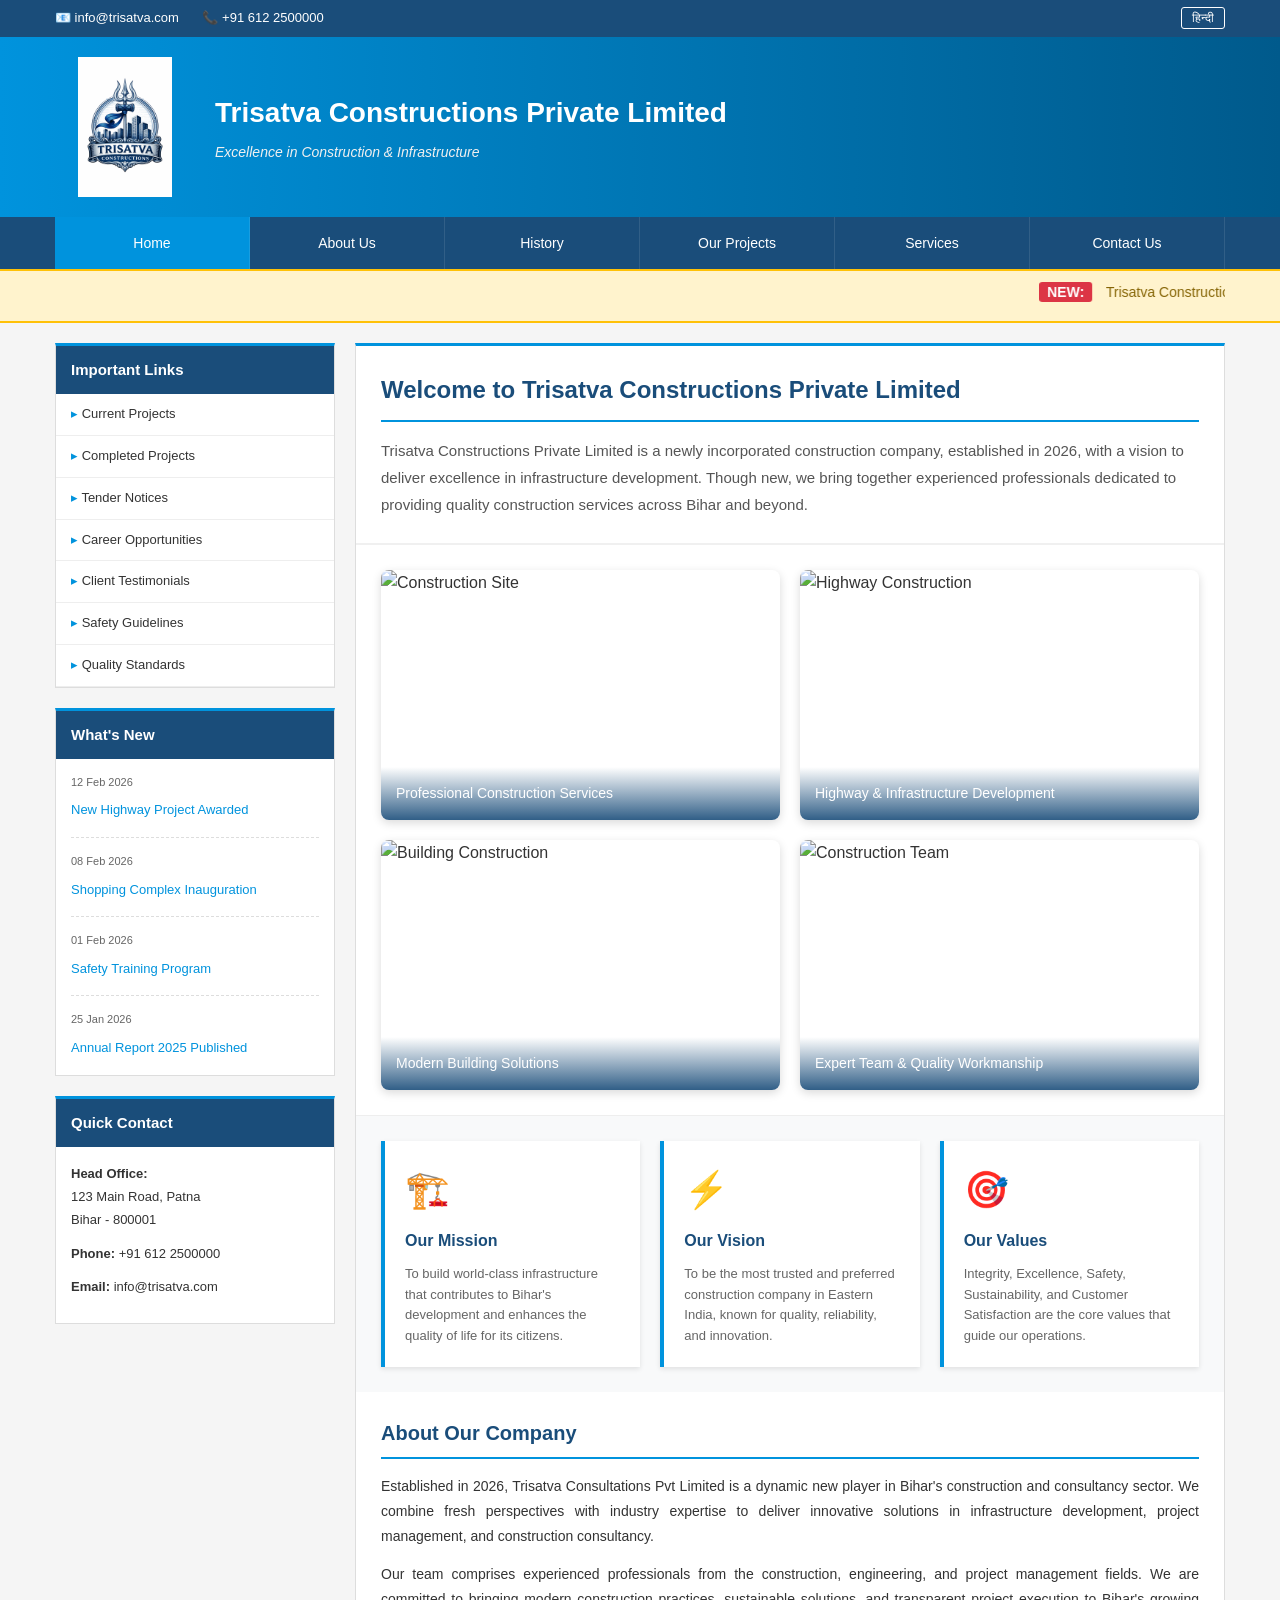
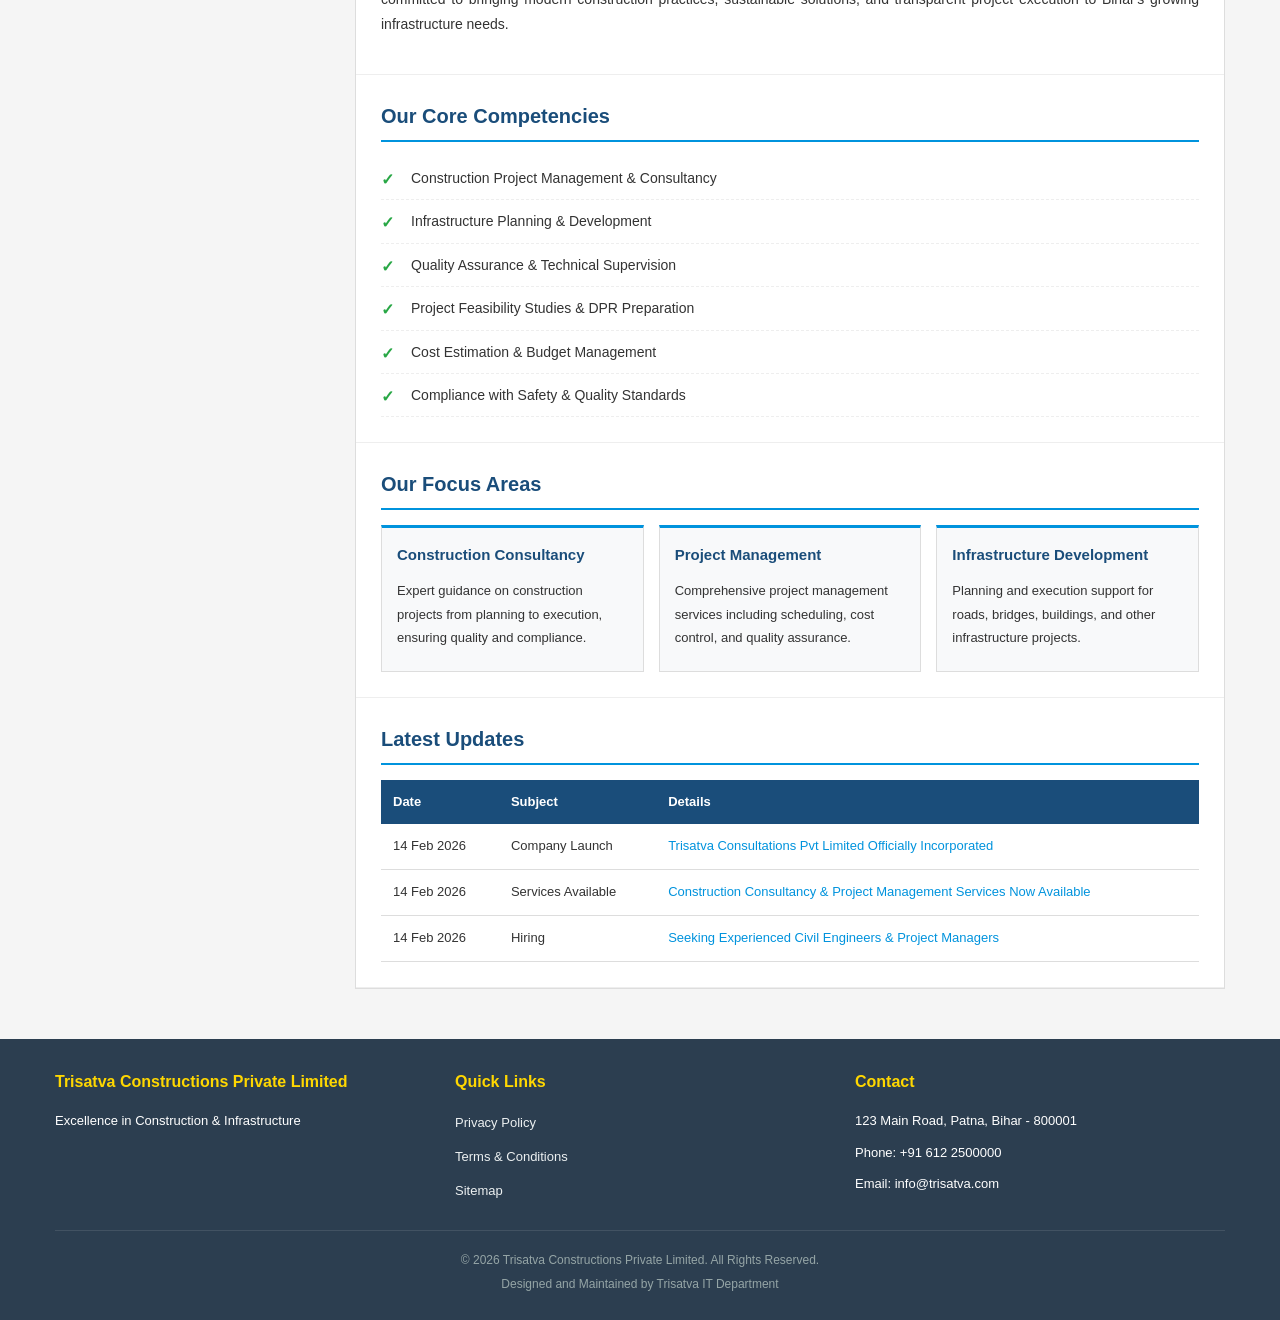
==== index.html @ 4ab8eb3f "Add files via upload" ====
<!DOCTYPE html>
<html lang="en">
<head>
    <meta charset="UTF-8">
    <meta name="viewport" content="width=device-width, initial-scale=1.0">
    <title>ABC Construction Company - Home</title>
    <link rel="stylesheet" href="styles.css">
</head>
<body>
    <!-- Top Header Bar -->
    <div class="top-bar">
        <div class="container">
            <div class="top-bar-left">
                <span>📧 info@trisatva.com</span>
                <span>📞 +91 612 2500000</span>
            </div>
            <div class="top-bar-right">
                <a href="#" class="lang-switch">हिन्दी</a>
            </div>
        </div>
    </div>

    <!-- Main Header -->
    <header class="main-header">
        <div class="container">
            <div class="header-content">
                <div class="logo-section">
                    <img src="logo.png" alt="Trisatva Constructions Logo" class="company-logo">
                    <div class="company-title">
                        <h1>Trisatva Constructions Private Limited</h1>
                        <p class="tagline">Excellence in Construction & Infrastructure</p>
                    </div>
                </div>
            </div>
        </div>
    </header>

    <!-- Navigation -->
    <nav class="main-nav">
        <div class="container">
            <ul class="nav-menu">
                <li><a href="index.html" class="active">Home</a></li>
                <li><a href="about.html">About Us</a></li>
                <li><a href="history.html">History</a></li>
                <li><a href="projects.html">Our Projects</a></li>
                <li><a href="services.html">Services</a></li>
                <li><a href="contact.html">Contact Us</a></li>
            </ul>
        </div>
    </nav>

    <!-- Notice Bar -->
    <div class="notice-bar">
        <div class="container">
            <marquee behavior="scroll" direction="left">
                <span class="notice-new">NEW:</span> Trisatva Constructions Private Limited - Now Operational | Offering Construction Services & Project Management | Seeking Experienced Professionals to Join Our Team
            </marquee>
        </div>
    </div>

    <!-- Main Content -->
    <main class="main-content">
        <div class="container">
            <div class="content-wrapper">
                <!-- Left Sidebar -->
                <aside class="sidebar">
                    <div class="sidebar-box">
                        <h3>Important Links</h3>
                        <ul class="sidebar-links">
                            <li><a href="#">Current Projects</a></li>
                            <li><a href="#">Completed Projects</a></li>
                            <li><a href="#">Tender Notices</a></li>
                            <li><a href="#">Career Opportunities</a></li>
                            <li><a href="#">Client Testimonials</a></li>
                            <li><a href="#">Safety Guidelines</a></li>
                            <li><a href="#">Quality Standards</a></li>
                        </ul>
                    </div>

                    <div class="sidebar-box">
                        <h3>What's New</h3>
                        <ul class="updates-list">
                            <li>
                                <span class="date">12 Feb 2026</span>
                                <a href="#">New Highway Project Awarded</a>
                            </li>
                            <li>
                                <span class="date">08 Feb 2026</span>
                                <a href="#">Shopping Complex Inauguration</a>
                            </li>
                            <li>
                                <span class="date">01 Feb 2026</span>
                                <a href="#">Safety Training Program</a>
                            </li>
                            <li>
                                <span class="date">25 Jan 2026</span>
                                <a href="#">Annual Report 2025 Published</a>
                            </li>
                        </ul>
                    </div>

                    <div class="sidebar-box">
                        <h3>Quick Contact</h3>
                        <div class="contact-info">
                            <p><strong>Head Office:</strong><br>
                            123 Main Road, Patna<br>
                            Bihar - 800001</p>
                            <p><strong>Phone:</strong> +91 612 2500000</p>
                            <p><strong>Email:</strong> info@trisatva.com</p>
                        </div>
                    </div>
                </aside>

                <!-- Main Content Area -->
                <section class="content-main">
                    <div class="welcome-section">
                        <h2>Welcome to Trisatva Constructions Private Limited</h2>
                        <p class="intro-text">
                            Trisatva Constructions Private Limited is a newly incorporated construction company, established in 2026, with a vision to deliver excellence in infrastructure development. Though new, we bring together experienced professionals dedicated to providing quality construction services across Bihar and beyond.
                        </p>
                    </div>

                    <!-- Photo Gallery Section -->
                    <div class="photo-gallery-section">
                        <div class="gallery-grid">
                            <div class="gallery-item">
                                <img src="https://images.unsplash.com/photo-1541888946425-d81bb19240f5?w=800&h=600&fit=crop" alt="Construction Site">
                                <div class="gallery-caption">Professional Construction Services</div>
                            </div>
                            <div class="gallery-item">
                                <img src="https://images.unsplash.com/photo-1503387762-592deb58ef4e?w=800&h=600&fit=crop" alt="Highway Construction">
                                <div class="gallery-caption">Highway & Infrastructure Development</div>
                            </div>
                            <div class="gallery-item">
                                <img src="https://images.unsplash.com/photo-1504917595217-d4dc5ebe6122?w=800&h=600&fit=crop" alt="Building Construction">
                                <div class="gallery-caption">Modern Building Solutions</div>
                            </div>
                            <div class="gallery-item">
                                <img src="https://images.unsplash.com/photo-1581094794329-c8112a89af12?w=800&h=600&fit=crop" alt="Construction Team">
                                <div class="gallery-caption">Expert Team & Quality Workmanship</div>
                            </div>
                        </div>
                    </div>

                    <div class="info-boxes">
                        <div class="info-box">
                            <div class="info-icon">🏗️</div>
                            <h3>Our Mission</h3>
                            <p>To build world-class infrastructure that contributes to Bihar's development and enhances the quality of life for its citizens.</p>
                        </div>
                        <div class="info-box">
                            <div class="info-icon">⚡</div>
                            <h3>Our Vision</h3>
                            <p>To be the most trusted and preferred construction company in Eastern India, known for quality, reliability, and innovation.</p>
                        </div>
                        <div class="info-box">
                            <div class="info-icon">🎯</div>
                            <h3>Our Values</h3>
                            <p>Integrity, Excellence, Safety, Sustainability, and Customer Satisfaction are the core values that guide our operations.</p>
                        </div>
                    </div>

                    <div class="content-section">
                        <h2>About Our Company</h2>
                        <p>
                            Established in 2026, Trisatva Consultations Pvt Limited is a dynamic new player in Bihar's construction and consultancy sector. We combine fresh perspectives with industry expertise to deliver innovative solutions in infrastructure development, project management, and construction consultancy.
                        </p>
                        <p>
                            Our team comprises experienced professionals from the construction, engineering, and project management fields. We are committed to bringing modern construction practices, sustainable solutions, and transparent project execution to Bihar's growing infrastructure needs.
                        </p>
                    </div>

                    <div class="content-section">
                        <h2>Our Core Competencies</h2>
                        <ul class="achievement-list">
                            <li>Construction Project Management & Consultancy</li>
                            <li>Infrastructure Planning & Development</li>
                            <li>Quality Assurance & Technical Supervision</li>
                            <li>Project Feasibility Studies & DPR Preparation</li>
                            <li>Cost Estimation & Budget Management</li>
                            <li>Compliance with Safety & Quality Standards</li>
                        </ul>
                    </div>

                    <div class="content-section">
                        <h2>Our Focus Areas</h2>
                        <div class="project-highlights">
                            <div class="project-card">
                                <h4>Construction Consultancy</h4>
                                <p>Expert guidance on construction projects from planning to execution, ensuring quality and compliance.</p>
                            </div>
                            <div class="project-card">
                                <h4>Project Management</h4>
                                <p>Comprehensive project management services including scheduling, cost control, and quality assurance.</p>
                            </div>
                            <div class="project-card">
                                <h4>Infrastructure Development</h4>
                                <p>Planning and execution support for roads, bridges, buildings, and other infrastructure projects.</p>
                            </div>
                        </div>
                    </div>

                    <div class="content-section">
                        <h2>Latest Updates</h2>
                        <table class="notice-table">
                            <thead>
                                <tr>
                                    <th>Date</th>
                                    <th>Subject</th>
                                    <th>Details</th>
                                </tr>
                            </thead>
                            <tbody>
                                <tr>
                                    <td>14 Feb 2026</td>
                                    <td>Company Launch</td>
                                    <td><a href="#">Trisatva Consultations Pvt Limited Officially Incorporated</a></td>
                                </tr>
                                <tr>
                                    <td>14 Feb 2026</td>
                                    <td>Services Available</td>
                                    <td><a href="#">Construction Consultancy & Project Management Services Now Available</a></td>
                                </tr>
                                <tr>
                                    <td>14 Feb 2026</td>
                                    <td>Hiring</td>
                                    <td><a href="#">Seeking Experienced Civil Engineers & Project Managers</a></td>
                                </tr>
                            </tbody>
                        </table>
                    </div>
                </section>
            </div>
        </div>
    </main>

    <!-- Footer -->
    <footer class="main-footer">
        <div class="container">
            <div class="footer-content">
                <div class="footer-section">
                    <h4>Trisatva Constructions Private Limited</h4>
                    <p>Excellence in Construction & Infrastructure</p>
                </div>
                <div class="footer-section">
                    <h4>Quick Links</h4>
                    <ul>
                        <li><a href="#">Privacy Policy</a></li>
                        <li><a href="#">Terms & Conditions</a></li>
                        <li><a href="#">Sitemap</a></li>
                    </ul>
                </div>
                <div class="footer-section">
                    <h4>Contact</h4>
                    <p>123 Main Road, Patna, Bihar - 800001</p>
                    <p>Phone: +91 612 2500000</p>
                    <p>Email: info@trisatva.com</p>
                </div>
            </div>
            <div class="footer-bottom">
                <p>&copy; 2026 Trisatva Constructions Private Limited. All Rights Reserved.</p>
                <p>Designed and Maintained by Trisatva IT Department</p>
            </div>
        </div>
    </footer>
</body>
</html>
---- styles.css ----
/* Reset and Base Styles */
* {
    margin: 0;
    padding: 0;
    box-sizing: border-box;
}

body {
    font-family: Arial, Helvetica, sans-serif;
    line-height: 1.6;
    color: #333;
    background-color: #f5f5f5;
}

.container {
    max-width: 1200px;
    margin: 0 auto;
    padding: 0 15px;
}

/* Top Bar */
.top-bar {
    background-color: #1a4d7a;
    color: white;
    padding: 8px 0;
    font-size: 13px;
}

.top-bar .container {
    display: flex;
    justify-content: space-between;
    align-items: center;
}

.top-bar-left span {
    margin-right: 20px;
}

.lang-switch {
    color: white;
    text-decoration: none;
    padding: 3px 10px;
    border: 1px solid white;
    border-radius: 3px;
    font-size: 12px;
}

.lang-switch:hover {
    background-color: white;
    color: #2c3e50;
}

/* Main Header */
.main-header {
    background: linear-gradient(to right, #0093DD 0%, #005A8C 100%);
    color: white;
    padding: 20px 0;
    border-bottom: 0px;
}

.header-content {
    display: flex;
    align-items: center;
}

.logo-section {
    display: flex;
    align-items: center;
    gap: 20px;
}

.company-logo {
    width: 140px;
    height: 140px;
    object-fit: contain;
}

.company-title h1 {
    font-size: 28px;
    margin-bottom: 5px;
    font-weight: bold;
}

.tagline {
    font-size: 14px;
    color: #f0f0f0;
    font-style: italic;
}

/* Navigation */
.main-nav {
    background-color: #1a4d7a;
    border-bottom: 0px;
    position: sticky;
    top: 0;
    z-index: 100;
}

.nav-menu {
    list-style: none;
    display: flex;
    margin: 0;
    padding: 0;
}

.nav-menu li {
    flex: 1;
}

.nav-menu a {
    display: block;
    color: white;
    text-decoration: none;
    padding: 15px 20px;
    text-align: center;
    border-right: 1px solid rgba(255,255,255,0.1);
    transition: background-color 0.3s;
    font-size: 14px;
    font-weight: 500;
}

.nav-menu a:hover,
.nav-menu a.active {
    background-color: #0093DD;
    border-bottom: 0px;
}

/* Notice Bar */
.notice-bar {
    background-color: #fff3cd;
    border-top: 2px solid #ffc107;
    border-bottom: 2px solid #ffc107;
    padding: 10px 0;
}

.notice-bar marquee {
    font-size: 14px;
    color: #856404;
}

.notice-new {
    background-color: #dc3545;
    color: white;
    padding: 2px 8px;
    border-radius: 3px;
    font-weight: bold;
    margin-right: 10px;
}

/* Main Content Layout */
.main-content {
    padding: 20px 0;
}

.content-wrapper {
    display: grid;
    grid-template-columns: 280px 1fr;
    gap: 20px;
}

/* Sidebar */
.sidebar {
    display: flex;
    flex-direction: column;
    gap: 20px;
}

.sidebar-box {
    background-color: white;
    border: 1px solid #ddd;
    border-top: 3px solid #0093DD;
}

.sidebar-box h3 {
    background-color: #1a4d7a;
    color: white;
    padding: 12px 15px;
    font-size: 15px;
    margin: 0;
}

.sidebar-links {
    list-style: none;
    padding: 0;
    margin: 0;
}

.sidebar-links li {
    border-bottom: 1px solid #eee;
}

.sidebar-links a {
    display: block;
    padding: 10px 15px;
    color: #333;
    text-decoration: none;
    font-size: 13px;
    transition: background-color 0.3s;
}

.sidebar-links a:hover {
    background-color: #f8f9fa;
    color: #0093DD;
    padding-left: 20px;
}

.sidebar-links a::before {
    content: "▸ ";
    color: #0093DD;
}

.updates-list {
    list-style: none;
    padding: 15px;
    margin: 0;
}

.updates-list li {
    margin-bottom: 15px;
    padding-bottom: 15px;
    border-bottom: 1px dashed #ddd;
}

.updates-list li:last-child {
    border-bottom: none;
    margin-bottom: 0;
    padding-bottom: 0;
}

.updates-list .date {
    display: block;
    font-size: 11px;
    color: #666;
    margin-bottom: 5px;
}

.updates-list a {
    color: #0093DD;
    text-decoration: none;
    font-size: 13px;
    font-weight: 500;
}

.updates-list a:hover {
    text-decoration: underline;
}

.contact-info {
    padding: 15px;
    font-size: 13px;
    line-height: 1.8;
}

.contact-info p {
    margin-bottom: 10px;
}

/* Main Content Area */
.content-main {
    background-color: white;
    border: 1px solid #ddd;
    border-top: 3px solid #0093DD;
}

.welcome-section {
    padding: 25px;
    border-bottom: 2px solid #f0f0f0;
}

.welcome-section h2 {
    color: #1a4d7a;
    font-size: 24px;
    margin-bottom: 15px;
    border-bottom: 2px solid #0093DD;
    padding-bottom: 10px;
}

.intro-text {
    font-size: 15px;
    line-height: 1.8;
    color: #555;
}

.content-section {
    padding: 25px;
    border-bottom: 1px solid #eee;
}

.content-section h2 {
    color: #1a4d7a;
    font-size: 20px;
    margin-bottom: 15px;
    border-bottom: 2px solid #0093DD;
    padding-bottom: 8px;
}

.content-section p {
    margin-bottom: 12px;
    text-align: justify;
    font-size: 14px;
    line-height: 1.8;
}

/* Info Boxes */
.info-boxes {
    display: grid;
    grid-template-columns: repeat(3, 1fr);
    gap: 20px;
    padding: 25px;
    background-color: #f8f9fa;
}

/* Photo Gallery Section */
.photo-gallery-section {
    padding: 25px;
    background-color: white;
    border-bottom: 1px solid #eee;
}

.gallery-grid {
    display: grid;
    grid-template-columns: repeat(2, 1fr);
    gap: 20px;
}

.gallery-item {
    position: relative;
    overflow: hidden;
    border-radius: 8px;
    box-shadow: 0 3px 10px rgba(0,0,0,0.15);
    transition: transform 0.3s ease;
}

.gallery-item:hover {
    transform: translateY(-5px);
    box-shadow: 0 5px 20px rgba(0,0,0,0.25);
}

.gallery-item img {
    width: 100%;
    height: 250px;
    object-fit: cover;
    display: block;
}

.gallery-caption {
    position: absolute;
    bottom: 0;
    left: 0;
    right: 0;
    background: linear-gradient(to top, rgba(26, 77, 122, 0.9), transparent);
    color: white;
    padding: 15px;
    font-size: 14px;
    font-weight: 500;
}

.info-box {
    background-color: white;
    padding: 20px;
    border-left: 4px solid #0093DD;
    box-shadow: 0 2px 5px rgba(0,0,0,0.1);
}

.info-icon {
    font-size: 36px;
    margin-bottom: 10px;
}

.info-box h3 {
    color: #1a4d7a;
    font-size: 16px;
    margin-bottom: 10px;
}

.info-box p {
    font-size: 13px;
    color: #666;
    line-height: 1.6;
}

/* Achievement List */
.achievement-list {
    list-style: none;
    padding: 0;
}

.achievement-list li {
    padding: 10px 0 10px 30px;
    position: relative;
    font-size: 14px;
    border-bottom: 1px dashed #eee;
}

.achievement-list li:before {
    content: "✓";
    position: absolute;
    left: 0;
    color: #28a745;
    font-weight: bold;
    font-size: 16px;
}

/* Project Cards */
.project-highlights {
    display: grid;
    grid-template-columns: repeat(3, 1fr);
    gap: 15px;
}

.project-card {
    background-color: #f8f9fa;
    padding: 15px;
    border: 1px solid #ddd;
    border-top: 3px solid #0093DD;
}

.project-card h4 {
    color: #1a4d7a;
    font-size: 15px;
    margin-bottom: 12px;
    font-weight: bold;
}

.project-card p {
    font-size: 13px;
    margin-bottom: 6px;
    text-align: left;
}

.project-card strong {
    color: #333;
}

/* Notice Table */
.notice-table {
    width: 100%;
    border-collapse: collapse;
    font-size: 13px;
}

.notice-table thead {
    background-color: #1a4d7a;
    color: white;
}

.notice-table th {
    padding: 12px;
    text-align: left;
    font-weight: 600;
}

.notice-table tbody tr {
    border-bottom: 1px solid #ddd;
}

.notice-table tbody tr:hover {
    background-color: #f8f9fa;
}

.notice-table td {
    padding: 12px;
}

.notice-table a {
    color: #0093DD;
    text-decoration: none;
}

.notice-table a:hover {
    text-decoration: underline;
}

/* Footer */
.main-footer {
    background-color: #2c3e50;
    color: white;
    margin-top: 30px;
    padding: 30px 0 0;
}

.footer-content {
    display: grid;
    grid-template-columns: repeat(3, 1fr);
    gap: 30px;
    padding-bottom: 20px;
    border-bottom: 1px solid rgba(255,255,255,0.1);
}

.footer-section h4 {
    color: #FFD700;
    margin-bottom: 15px;
    font-size: 16px;
}

.footer-section p {
    font-size: 13px;
    line-height: 1.8;
    margin-bottom: 8px;
}

.footer-section ul {
    list-style: none;
}

.footer-section ul li {
    margin-bottom: 8px;
}

.footer-section a {
    color: #ecf0f1;
    text-decoration: none;
    font-size: 13px;
}

.footer-section a:hover {
    color: #FFD700;
}

.footer-bottom {
    padding: 20px 0;
    text-align: center;
    font-size: 12px;
    color: #95a5a6;
}

.footer-bottom p {
    margin-bottom: 5px;
}

/* Responsive Design */
@media (max-width: 968px) {
    .content-wrapper {
        grid-template-columns: 1fr;
    }
    
    .sidebar {
        order: 2;
    }
    
    .content-main {
        order: 1;
    }
    
    .nav-menu {
        flex-wrap: wrap;
    }
    
    .info-boxes,
    .project-highlights {
        grid-template-columns: 1fr;
    }
    
    .gallery-grid {
        grid-template-columns: 1fr;
    }
    
    .footer-content {
        grid-template-columns: 1fr;
    }
}

@media (max-width: 768px) {
    .company-title h1 {
        font-size: 20px;
    }
    
    .tagline {
        font-size: 12px;
    }
    
    .company-logo {
        width: 90px;
        height: 90px;
    }
    
    .nav-menu a {
        padding: 12px 10px;
        font-size: 12px;
    }
    
    .top-bar .container {
        flex-direction: column;
        gap: 5px;
    }
    
    .top-bar-left span {
        display: block;
        margin: 3px 0;
    }
}
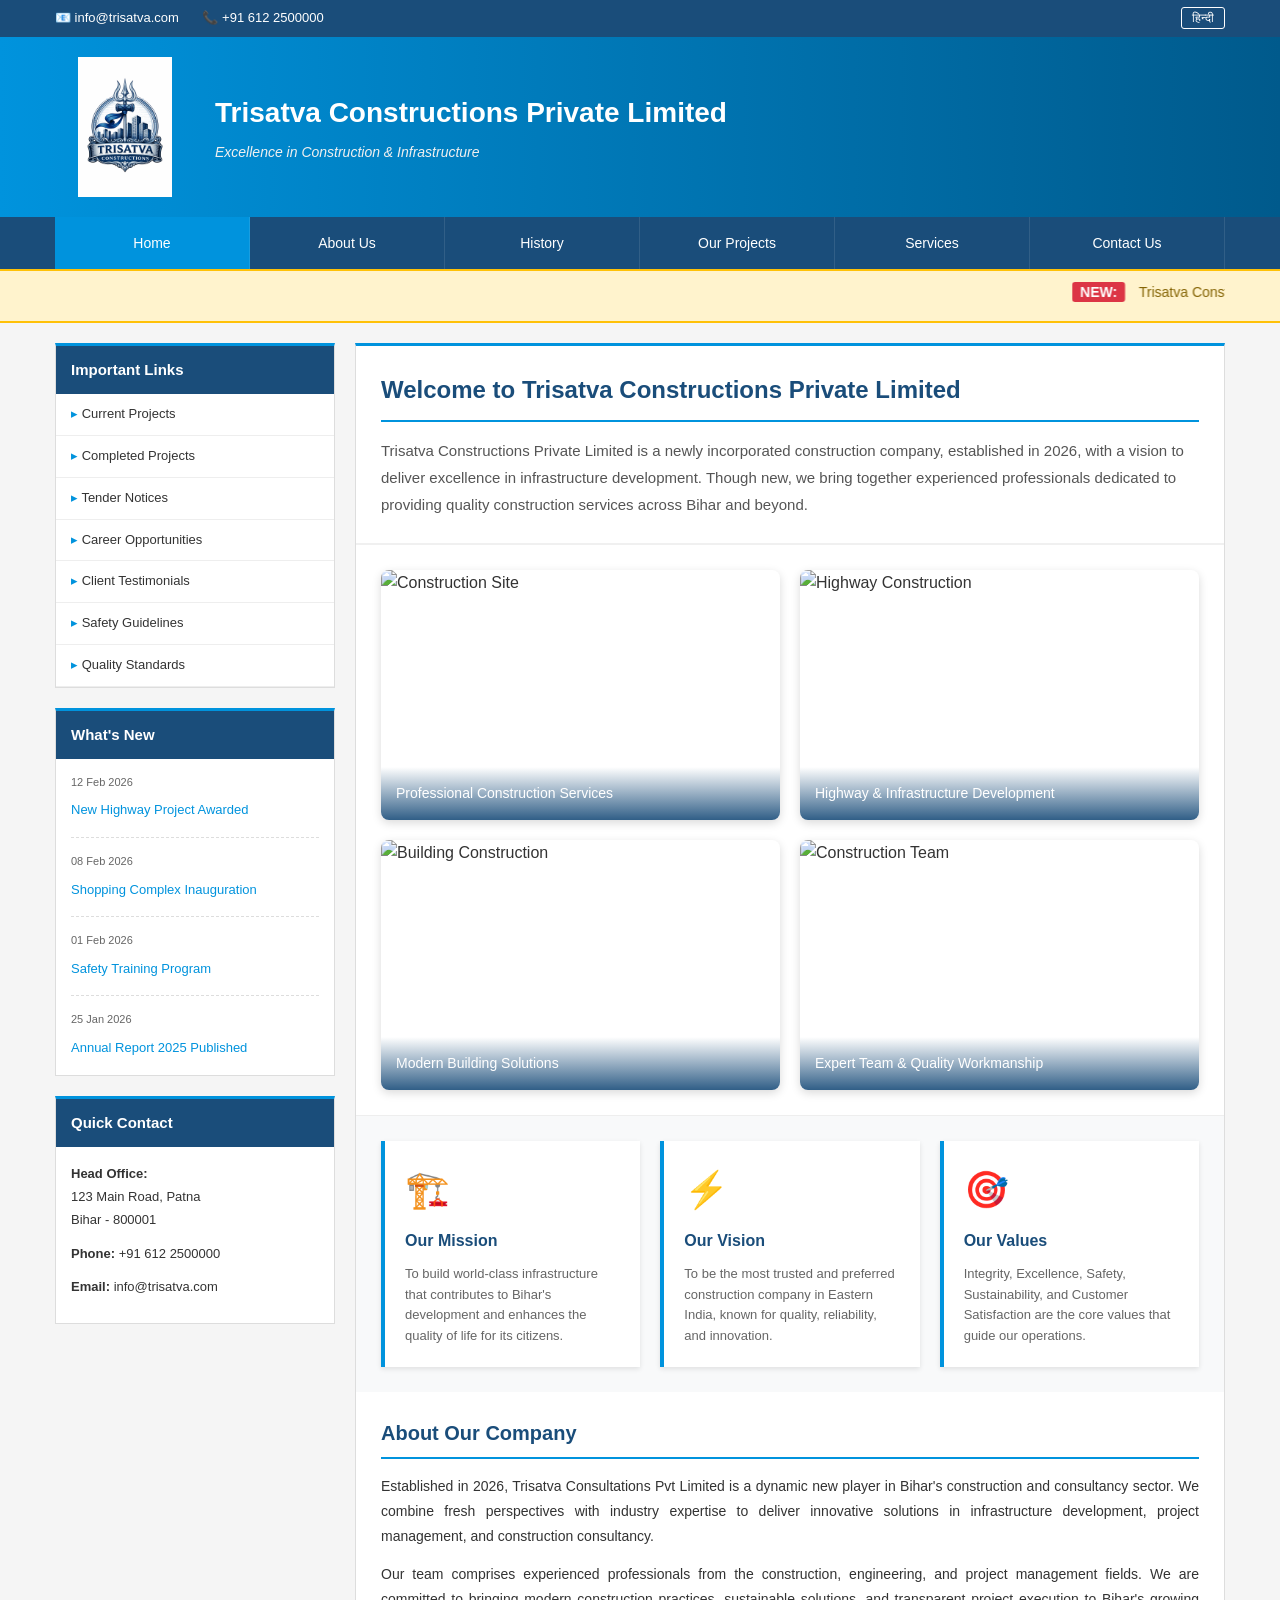
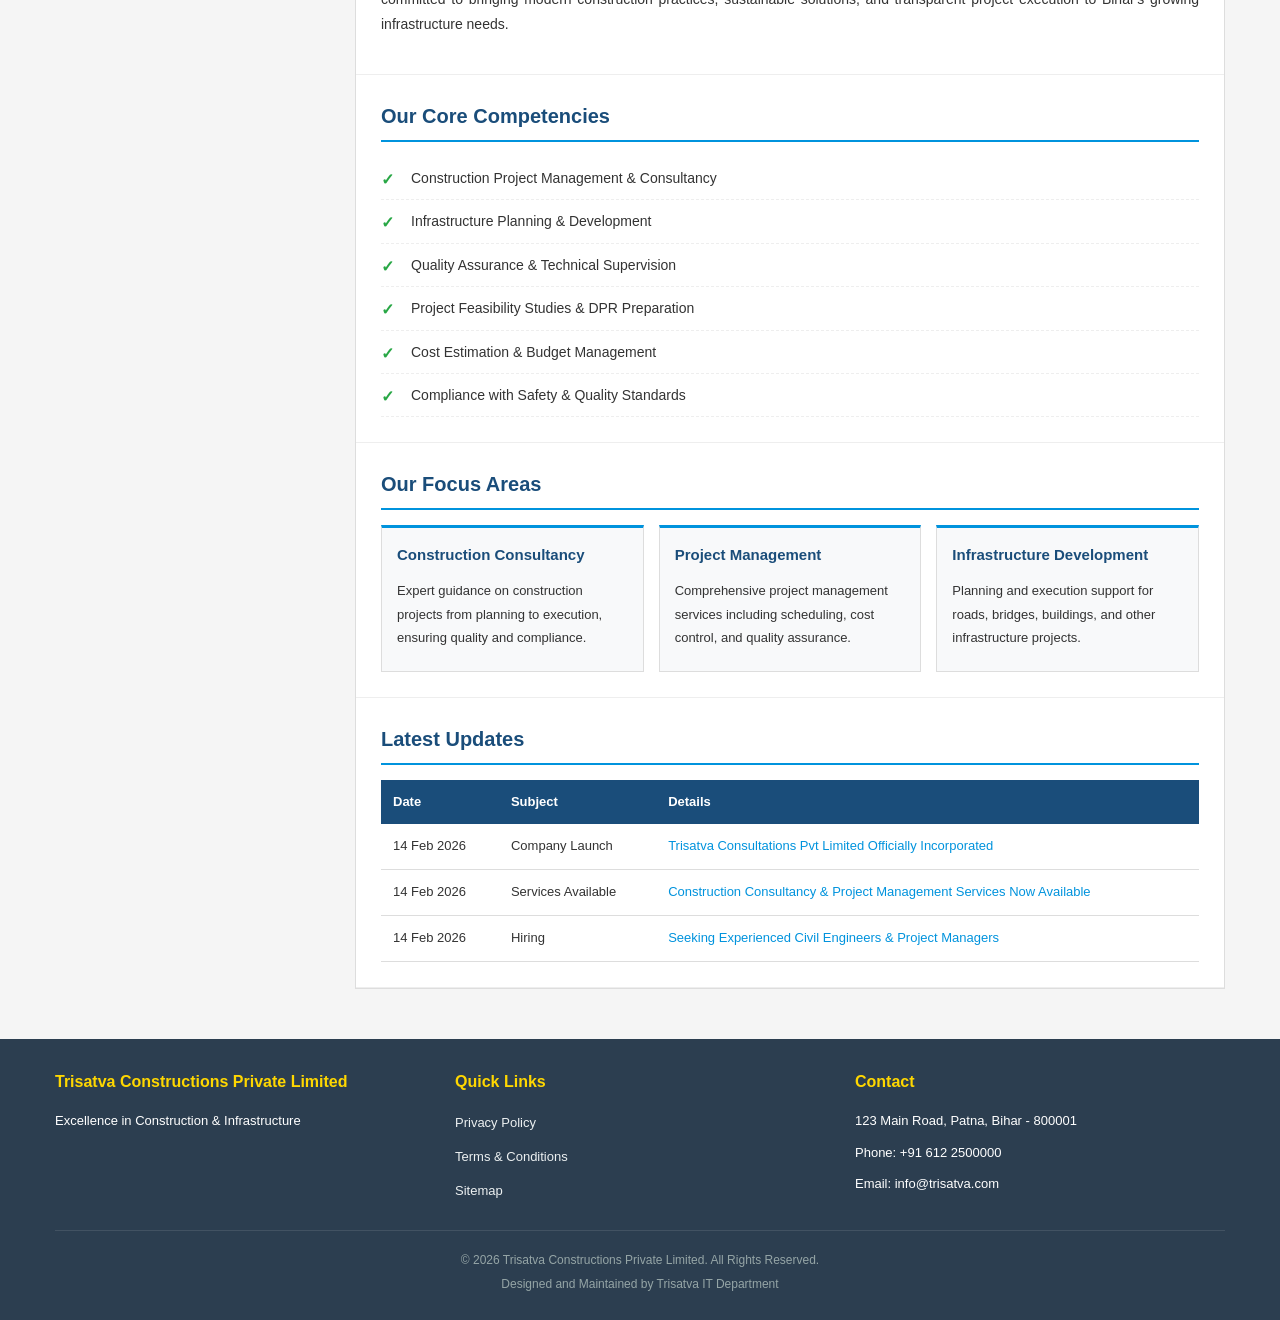
==== commit f1b0f4a1: "Update title for construction company website" ====
--- a/index.html
+++ b/index.html
@@ -3,7 +3,7 @@
 <head>
     <meta charset="UTF-8">
     <meta name="viewport" content="width=device-width, initial-scale=1.0">
-    <title>ABC Construction Company - Home</title>
+    <title>TRISATVA Constructions Private Limited - Home</title>
     <link rel="stylesheet" href="styles.css">
 </head>
 <body>
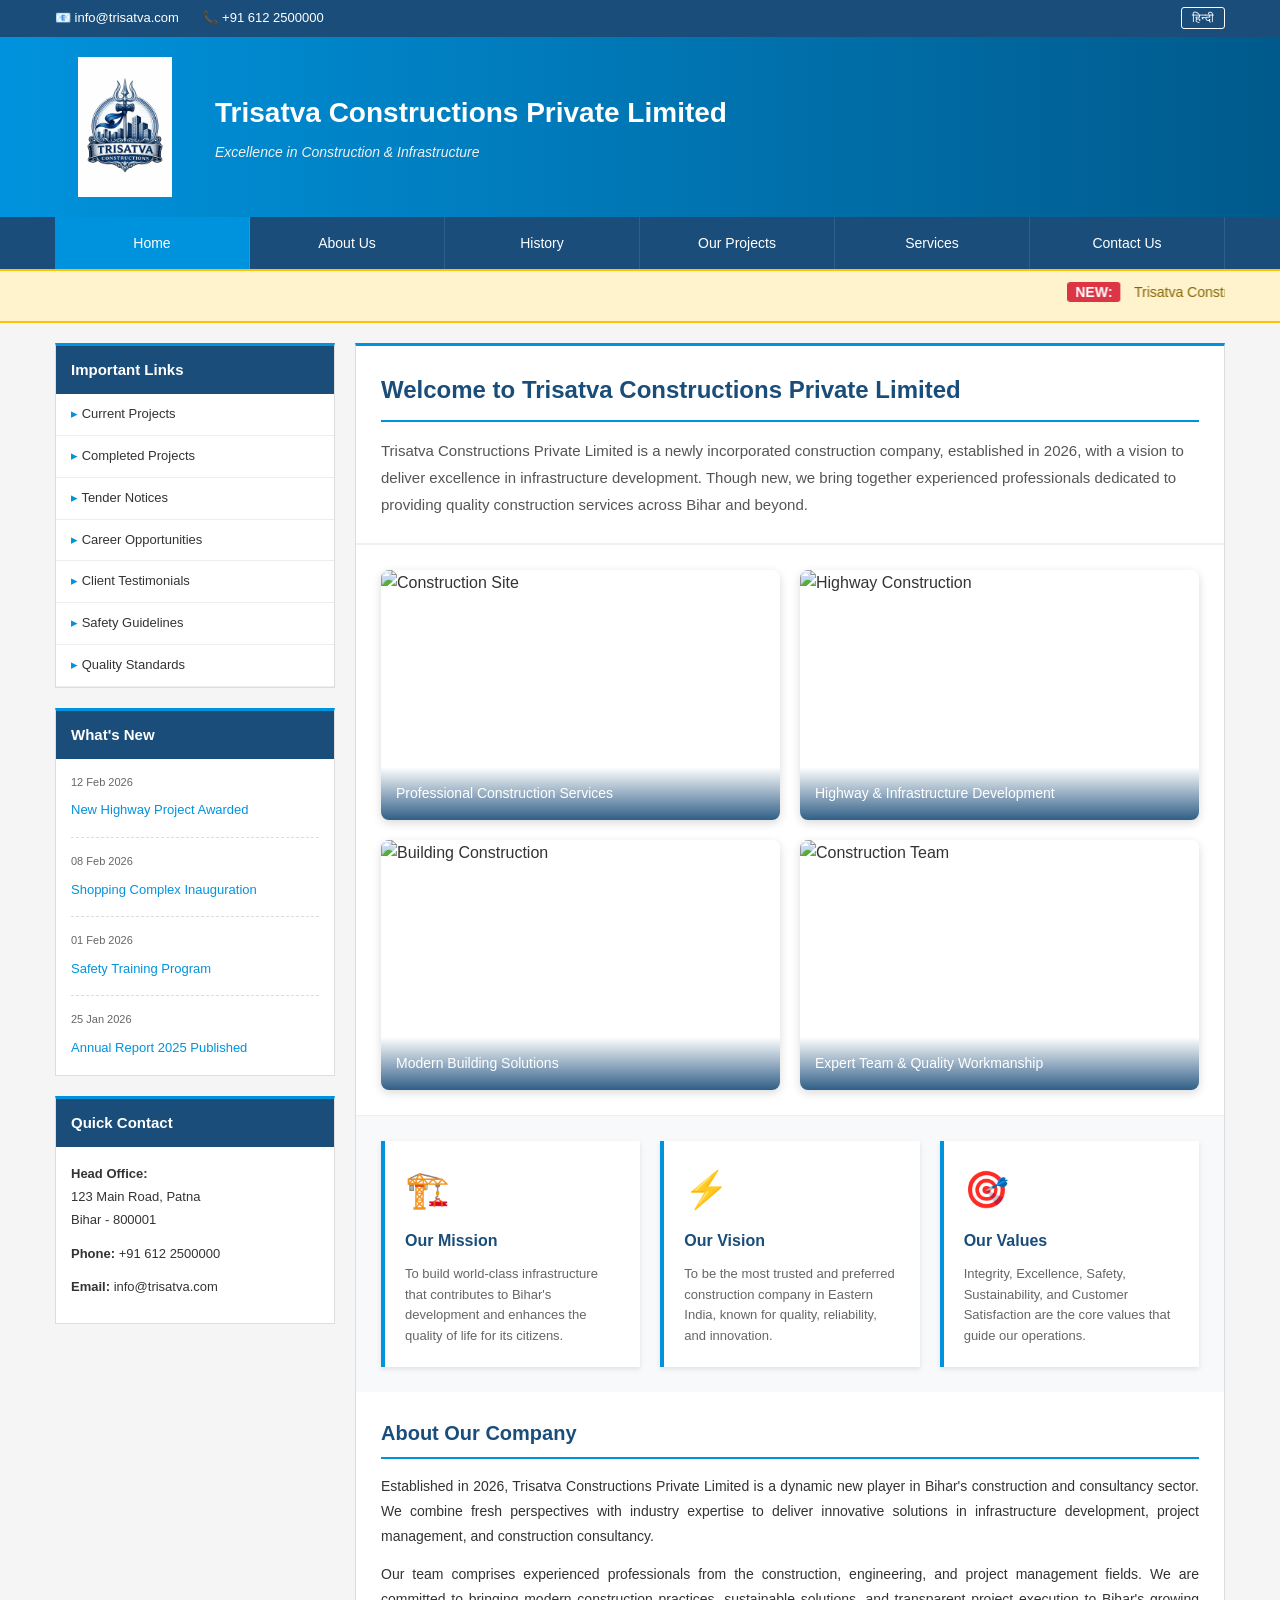
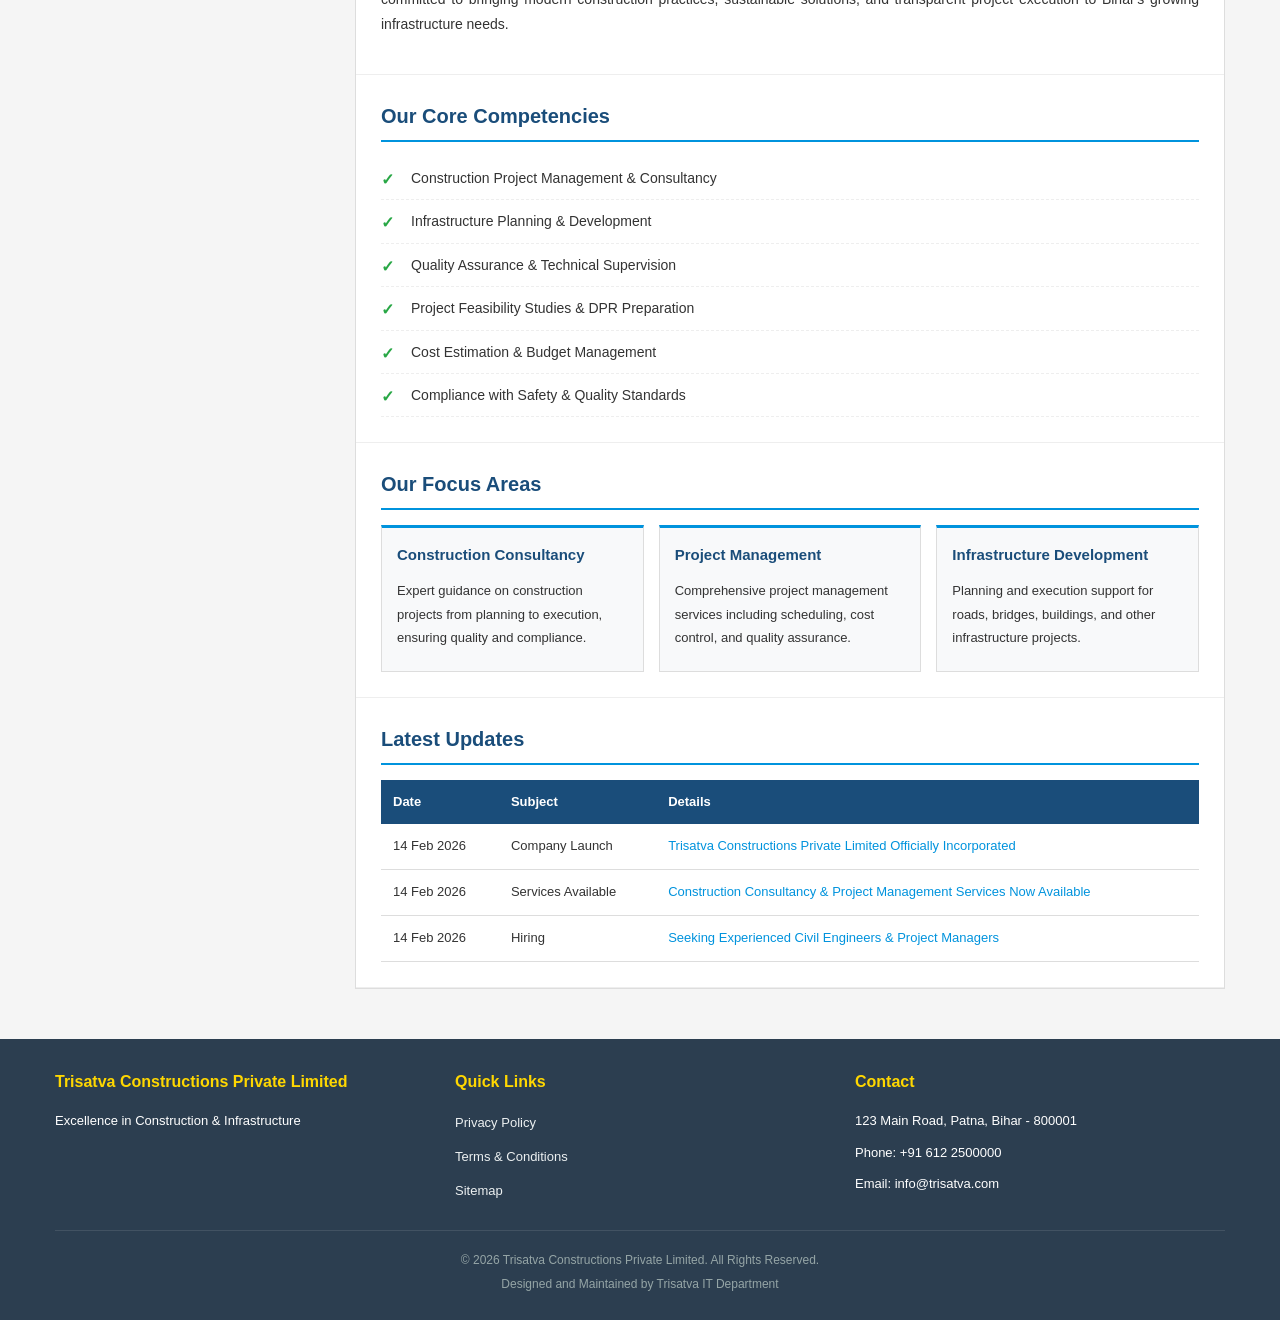
==== commit ebb27037: "Updated website files" ====
--- a/index.html
+++ b/index.html
@@ -1,11 +1,13 @@
 <!DOCTYPE html>
 <html lang="en">
+
 <head>
     <meta charset="UTF-8">
     <meta name="viewport" content="width=device-width, initial-scale=1.0">
-    <title>TRISATVA Constructions Private Limited - Home</title>
+    <title>Home - Trisatva Constructions Private Limited</title>
     <link rel="stylesheet" href="styles.css">
 </head>
+
 <body>
     <!-- Top Header Bar -->
     <div class="top-bar">
@@ -53,7 +55,8 @@
     <div class="notice-bar">
         <div class="container">
             <marquee behavior="scroll" direction="left">
-                <span class="notice-new">NEW:</span> Trisatva Constructions Private Limited - Now Operational | Offering Construction Services & Project Management | Seeking Experienced Professionals to Join Our Team
+                <span class="notice-new">NEW:</span> Trisatva Constructions Private Limited - Now Operational | Offering
+                Construction Services & Project Management | Seeking Experienced Professionals to Join Our Team
             </marquee>
         </div>
     </div>
@@ -103,8 +106,8 @@
                         <h3>Quick Contact</h3>
                         <div class="contact-info">
                             <p><strong>Head Office:</strong><br>
-                            123 Main Road, Patna<br>
-                            Bihar - 800001</p>
+                                123 Main Road, Patna<br>
+                                Bihar - 800001</p>
                             <p><strong>Phone:</strong> +91 612 2500000</p>
                             <p><strong>Email:</strong> info@trisatva.com</p>
                         </div>
@@ -116,7 +119,10 @@
                     <div class="welcome-section">
                         <h2>Welcome to Trisatva Constructions Private Limited</h2>
                         <p class="intro-text">
-                            Trisatva Constructions Private Limited is a newly incorporated construction company, established in 2026, with a vision to deliver excellence in infrastructure development. Though new, we bring together experienced professionals dedicated to providing quality construction services across Bihar and beyond.
+                            Trisatva Constructions Private Limited is a newly incorporated construction company,
+                            established in 2026, with a vision to deliver excellence in infrastructure development.
+                            Though new, we bring together experienced professionals dedicated to providing quality
+                            construction services across Bihar and beyond.
                         </p>
                     </div>
 
@@ -124,19 +130,23 @@
                     <div class="photo-gallery-section">
                         <div class="gallery-grid">
                             <div class="gallery-item">
-                                <img src="https://images.unsplash.com/photo-1541888946425-d81bb19240f5?w=800&h=600&fit=crop" alt="Construction Site">
+                                <img src="https://images.unsplash.com/photo-1541888946425-d81bb19240f5?w=800&h=600&fit=crop"
+                                    alt="Construction Site">
                                 <div class="gallery-caption">Professional Construction Services</div>
                             </div>
                             <div class="gallery-item">
-                                <img src="https://images.unsplash.com/photo-1503387762-592deb58ef4e?w=800&h=600&fit=crop" alt="Highway Construction">
+                                <img src="https://images.unsplash.com/photo-1503387762-592deb58ef4e?w=800&h=600&fit=crop"
+                                    alt="Highway Construction">
                                 <div class="gallery-caption">Highway & Infrastructure Development</div>
                             </div>
                             <div class="gallery-item">
-                                <img src="https://images.unsplash.com/photo-1504917595217-d4dc5ebe6122?w=800&h=600&fit=crop" alt="Building Construction">
+                                <img src="https://images.unsplash.com/photo-1504917595217-d4dc5ebe6122?w=800&h=600&fit=crop"
+                                    alt="Building Construction">
                                 <div class="gallery-caption">Modern Building Solutions</div>
                             </div>
                             <div class="gallery-item">
-                                <img src="https://images.unsplash.com/photo-1581094794329-c8112a89af12?w=800&h=600&fit=crop" alt="Construction Team">
+                                <img src="https://images.unsplash.com/photo-1581094794329-c8112a89af12?w=800&h=600&fit=crop"
+                                    alt="Construction Team">
                                 <div class="gallery-caption">Expert Team & Quality Workmanship</div>
                             </div>
                         </div>
@@ -146,27 +156,36 @@
                         <div class="info-box">
                             <div class="info-icon">🏗️</div>
                             <h3>Our Mission</h3>
-                            <p>To build world-class infrastructure that contributes to Bihar's development and enhances the quality of life for its citizens.</p>
+                            <p>To build world-class infrastructure that contributes to Bihar's development and enhances
+                                the quality of life for its citizens.</p>
                         </div>
                         <div class="info-box">
                             <div class="info-icon">⚡</div>
                             <h3>Our Vision</h3>
-                            <p>To be the most trusted and preferred construction company in Eastern India, known for quality, reliability, and innovation.</p>
+                            <p>To be the most trusted and preferred construction company in Eastern India, known for
+                                quality, reliability, and innovation.</p>
                         </div>
                         <div class="info-box">
                             <div class="info-icon">🎯</div>
                             <h3>Our Values</h3>
-                            <p>Integrity, Excellence, Safety, Sustainability, and Customer Satisfaction are the core values that guide our operations.</p>
+                            <p>Integrity, Excellence, Safety, Sustainability, and Customer Satisfaction are the core
+                                values that guide our operations.</p>
                         </div>
                     </div>
 
                     <div class="content-section">
                         <h2>About Our Company</h2>
                         <p>
-                            Established in 2026, Trisatva Consultations Pvt Limited is a dynamic new player in Bihar's construction and consultancy sector. We combine fresh perspectives with industry expertise to deliver innovative solutions in infrastructure development, project management, and construction consultancy.
+                            Established in 2026, Trisatva Constructions Private Limited is a dynamic new player in
+                            Bihar's
+                            construction and consultancy sector. We combine fresh perspectives with industry expertise
+                            to deliver innovative solutions in infrastructure development, project management, and
+                            construction consultancy.
                         </p>
                         <p>
-                            Our team comprises experienced professionals from the construction, engineering, and project management fields. We are committed to bringing modern construction practices, sustainable solutions, and transparent project execution to Bihar's growing infrastructure needs.
+                            Our team comprises experienced professionals from the construction, engineering, and project
+                            management fields. We are committed to bringing modern construction practices, sustainable
+                            solutions, and transparent project execution to Bihar's growing infrastructure needs.
                         </p>
                     </div>
 
@@ -187,15 +206,18 @@
                         <div class="project-highlights">
                             <div class="project-card">
                                 <h4>Construction Consultancy</h4>
-                                <p>Expert guidance on construction projects from planning to execution, ensuring quality and compliance.</p>
+                                <p>Expert guidance on construction projects from planning to execution, ensuring quality
+                                    and compliance.</p>
                             </div>
                             <div class="project-card">
                                 <h4>Project Management</h4>
-                                <p>Comprehensive project management services including scheduling, cost control, and quality assurance.</p>
+                                <p>Comprehensive project management services including scheduling, cost control, and
+                                    quality assurance.</p>
                             </div>
                             <div class="project-card">
                                 <h4>Infrastructure Development</h4>
-                                <p>Planning and execution support for roads, bridges, buildings, and other infrastructure projects.</p>
+                                <p>Planning and execution support for roads, bridges, buildings, and other
+                                    infrastructure projects.</p>
                             </div>
                         </div>
                     </div>
@@ -214,12 +236,14 @@
                                 <tr>
                                     <td>14 Feb 2026</td>
                                     <td>Company Launch</td>
-                                    <td><a href="#">Trisatva Consultations Pvt Limited Officially Incorporated</a></td>
+                                    <td><a href="#">Trisatva Constructions Private Limited Officially Incorporated</a>
+                                    </td>
                                 </tr>
                                 <tr>
                                     <td>14 Feb 2026</td>
                                     <td>Services Available</td>
-                                    <td><a href="#">Construction Consultancy & Project Management Services Now Available</a></td>
+                                    <td><a href="#">Construction Consultancy & Project Management Services Now
+                                            Available</a></td>
                                 </tr>
                                 <tr>
                                     <td>14 Feb 2026</td>
@@ -264,4 +288,5 @@
         </div>
     </footer>
 </body>
-</html>
+
+</html>
